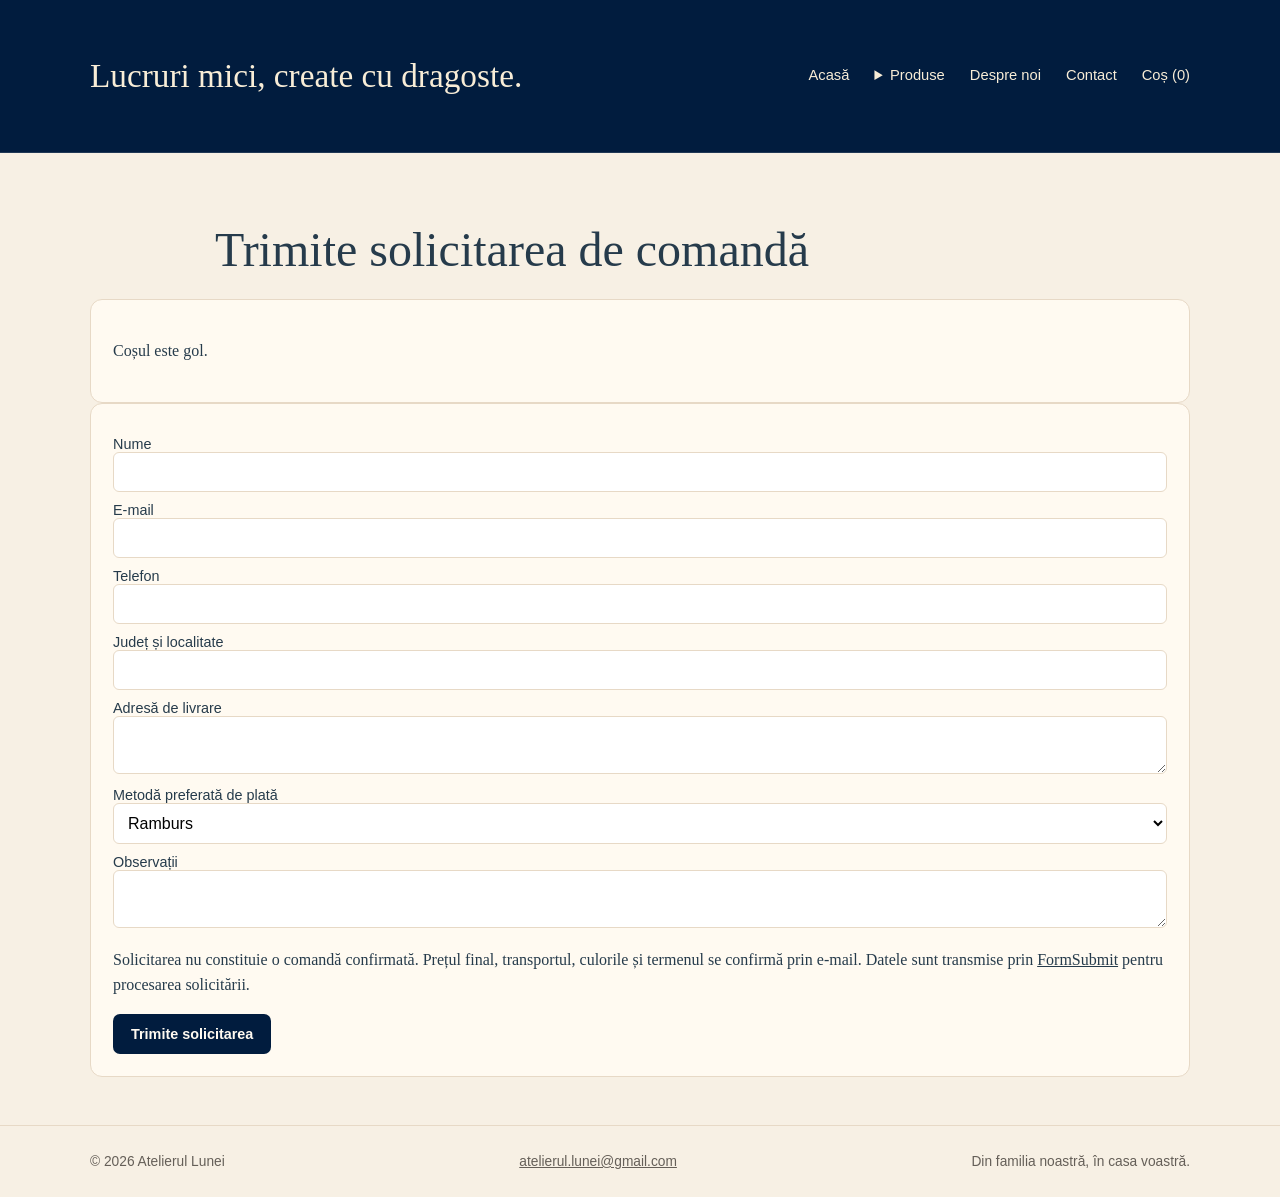
==== comanda.html @ a3f54db3 "Add files via upload" ====
<!doctype html>
<html lang="ro">
<head>
  <meta charset="UTF-8" />
  <meta name="viewport" content="width=device-width, initial-scale=1" />
  <meta name="theme-color" content="#011c3e" />
  <meta name="description" content="Atelierul Lunei – decorațiuni și cadouri create cu dragoste. Din familia noastră, în casa voastră." />
  <title>Comandă | Atelierul Lunei</title>
  <style>
    :root { --bg:#f7f0e4; --paper:#fffaf1; --ink:#263b4b; --muted:#655f58; --accent:#a67a3b; --line:#e7d9c6; }
    * { box-sizing:border-box; }
    html { scroll-behavior:smooth; }
    body { margin:0; font-family:Georgia,'Times New Roman',serif; color:var(--ink); background:var(--bg); line-height:1.6; }
    a { color:inherit; }
    .container { width:min(1100px,calc(100% - 40px)); margin-inline:auto; }
    header { background:#011c3e; color:#f8edd7; border-bottom:1px solid rgba(255,255,255,.12); }
    .nav { min-height:152px; display:flex; align-items:center; justify-content:space-between; gap:28px; }
    .header-title { font-size:clamp(1.35rem,2.6vw,2.25rem); line-height:1.2; font-weight:normal; max-width:580px; margin:0; color:#f8edd7; }
    
    nav { display:flex; gap:25px; flex-wrap:wrap; font-family:Arial,sans-serif; font-size:.92rem; }
    nav a { text-decoration:none; }
    nav a:hover, nav a:focus-visible { color:#e9c48a; text-decoration:underline; }
    .hero { padding:34px 0 84px; text-align:center; background:#011c3e; color:#f8edd7; }
    .hero-inner { width:min(1100px,calc(100% - 40px)); margin-inline:auto; }
    .hero-logo { display:block; width:clamp(250px,33vw,430px); max-width:90%; height:auto; margin:0 auto 12px; }
    .hero .eyebrow { color:#d7b883; }
    .hero p { color:#e1d6c5; }
    .hero .slogan { color:#d7b883; }
    .eyebrow { font-family:Arial,sans-serif; text-transform:uppercase; letter-spacing:.22em; color:var(--accent); font-size:.76rem; font-weight:bold; }
    h1 { font-size:clamp(2.4rem,6vw,4.6rem); line-height:1.13; margin:22px auto; max-width:850px; font-weight:normal; }
    .hero p { max-width:650px; margin:0 auto 26px; font-size:1.16rem; color:#e1d6c5; }
    .slogan { font-style:italic; color:var(--accent); font-size:1.24rem; }
    .coming { display:inline-block; margin-top:32px; padding:10px 22px; border:1px solid var(--accent); background:transparent; color:#f8edd7; border-radius:100px; font:600 .8rem Arial,sans-serif; letter-spacing:.12em; text-transform:uppercase; }
    section.info { background:var(--paper); border-top:1px solid var(--line); padding:68px 0; }
    .info-grid { display:grid; grid-template-columns:1fr 1fr; gap:70px; align-items:start; }
    h2 { font-weight:normal; font-size:2rem; margin:0 0 18px; }
    .info p { margin:0; color:var(--muted); }
    .products-placeholder { padding:64px 0; text-align:center; }
    .products-placeholder p { max-width:600px; margin:0 auto; color:var(--muted); }
    .divider { width:68px; height:1px; background:var(--accent); margin:0 auto 24px; }
    footer { border-top:1px solid var(--line); padding:28px 0; color:var(--muted); font: .86rem Arial,sans-serif; }
    .footer-inner { display:flex; justify-content:space-between; gap:15px; flex-wrap:wrap; }
    @media(max-width:700px) { .nav { flex-direction:column; padding:16px 0 20px; gap:14px; } .header-title { text-align:center; } nav { justify-content:center; gap:18px; } .hero { padding:28px 0 68px; } .hero-logo { width:min(330px,85vw); } .info-grid { grid-template-columns:1fr; gap:38px; } section.info { padding:48px 0; } }
  
    .product-card { display:grid; grid-template-columns:1fr 1fr; gap:32px; text-align:left; background:var(--paper); border:1px solid var(--line); border-radius:16px; padding:24px; max-width:900px; margin:30px auto 0; }
    .product-photo { width:100%; display:block; border-radius:10px; }
    .real-photo { width:120px; max-width:100%; border-radius:8px; margin-top:12px; }
    .product-card p { margin:12px 0; } .price { font-size:2rem; color:var(--accent); }
    .order { display:inline-block; background:#011c3e; color:#fffaf1; padding:12px 24px; border-radius:8px; text-decoration:none; font-family:Arial,sans-serif; }
    .photo-note { font: .78rem Arial,sans-serif; color:var(--muted); display:block; margin-top:6px; }
    @media(max-width:700px) { .product-card { grid-template-columns:1fr; padding:16px; gap:18px; } }
  
    .photo-trigger { display:block; padding:0; border:0; background:none; cursor:zoom-in; margin:0 auto; max-width:100%; }
    .photo-dialog { border:0; padding:0; background:transparent; max-width:94vw; max-height:94dvh; overflow:visible; }
    .photo-dialog::backdrop { background:rgba(0,0,0,.85); }
    .photo-dialog img { display:block; max-width:90vw; max-height:85dvh; object-fit:contain; border-radius:8px; }
    .photo-close { position:absolute; top:8px; right:8px; border:0; border-radius:50%; width:42px; height:42px; background:#fff; color:#222; font:28px Arial,sans-serif; cursor:pointer; }
      .video-trigger { display:block; margin:16px auto 0; padding:10px 16px; border:1px solid var(--accent); border-radius:8px; background:var(--paper); color:var(--ink); font:600 .9rem Arial,sans-serif; cursor:pointer; }
    .video-dialog { border:0; border-radius:12px; padding:52px 12px 12px; background:#111; width:min(850px,94vw); max-height:94dvh; }
    .video-dialog::backdrop { background:rgba(0,0,0,.85); }
    .video-dialog video { display:block; width:100%; max-height:75dvh; }
  </style>
<link rel="stylesheet" href="shop.css"></head>
<body>
  <header>
    <div class="container nav">
      <p class="header-title">Lucruri mici, create cu dragoste.</p>
      <nav aria-label="Navigare principală"><a href="index.html#acasa">Acasă</a><details class="menu"><summary>Produse</summary><div><a href="ornamente-craciun.html">Ornamente de Crăciun</a><a href="personalizari.html">Personalizări</a><a href="corporate.html">Corporate</a></div></details><a href="despre-noi.html">Despre noi</a><a href="contact.html">Contact</a><a href="cos.html">Coș (<span data-count>0</span>)</a></nav>
    </div>
  </header>

<main class="container shop"><h1>Trimite solicitarea de comandă</h1><div class="panel" id="summary"></div><form class="panel" id="checkout" action="https://formsubmit.co/atelierul.lunei@gmail.com" method="POST"><input type="hidden" name="_subject" value="Solicitare comandă – Atelierul Lunei"><input type="hidden" name="_template" value="table"><input type="hidden" name="produse"><div hidden><input name="_honey" tabindex="-1"></div><label>Nume<input name="name" required autocomplete="name"></label><label>E-mail<input type="email" name="email" required autocomplete="email"></label><label>Telefon<input type="tel" name="telefon" required autocomplete="tel"></label><label>Județ și localitate<input name="localitate" required></label><label>Adresă de livrare<textarea name="adresa" required></textarea></label><label>Metodă preferată de plată<select name="plata"><option>Ramburs</option><option>Transfer bancar</option></select></label><label>Observații<textarea name="observatii"></textarea></label><p>Solicitarea nu constituie o comandă confirmată. Prețul final, transportul, culorile și termenul se confirmă prin e-mail. Datele sunt transmise prin <a href="https://formsubmit.co/">FormSubmit</a> pentru procesarea solicitării.</p><button class="btn">Trimite solicitarea</button></form></main>  <footer>
    <div class="container footer-inner">
      <span>© <span id="year">2026</span> Atelierul Lunei</span>
      <a href="mailto:atelierul.lunei@gmail.com">atelierul.lunei@gmail.com</a><span>Din familia noastră, în casa voastră.</span>
    </div>
  </footer>
  <script>document.getElementById('year').textContent = new Date().getFullYear();</script>
<script src="cart.js" defer></script></body></html>
---- shop.css ----
.menu{position:relative}.menu summary{cursor:pointer}.menu div{position:absolute;z-index:10;background:#011c3e;padding:16px;min-width:220px;border:1px solid #a67a3b;border-radius:8px}.menu a{display:block;padding:7px}.shop{padding:48px 0}.tiles{display:grid;grid-template-columns:repeat(3,minmax(0,1fr));gap:22px}.tile,.panel{background:var(--paper);border:1px solid var(--line);border-radius:12px;padding:22px}.tile img{width:100%;aspect-ratio:3/2;object-fit:cover;border-radius:8px}.tile h2{font-size:1.5rem}.btn,button.btn{display:inline-block;background:#011c3e;color:#fffaf1;padding:12px 18px;border:0;border-radius:7px;text-decoration:none;font:600 .9rem Arial;cursor:pointer}.shop label{display:block;margin-top:10px;font: .9rem Arial}.shop input,.shop select,.shop textarea{width:100%;padding:10px;border:1px solid var(--line);border-radius:6px;font:1rem Arial;background:white}.qty{display:flex;align-items:center;gap:8px;margin:10px 0}.qty input{width:80px;text-align:center}.note{font-size:.85rem;color:var(--muted)}.price{font-size:1.7rem;color:#87632e}.tile form{margin-top:12px}.tile .btn{margin-top:12px}.cartline{border-bottom:1px solid var(--line);padding:16px 0}.cartline button{margin:5px}.shop h1{font-size:clamp(2rem,5vw,3rem)}.photo-trigger{border:0;background:none;padding:0;cursor:zoom-in;width:100%}dialog{border:0;border-radius:10px;max-width:94vw;background:#fffaf1}dialog::backdrop{background:#000c}dialog img,dialog video{max-width:85vw;max-height:75vh;display:block}dialog button{float:right;margin-bottom:8px}@media(max-width:850px){.tiles{grid-template-columns:repeat(2,minmax(0,1fr))}}@media(max-width:550px){.tiles{grid-template-columns:1fr}.menu div{left:-50px}}
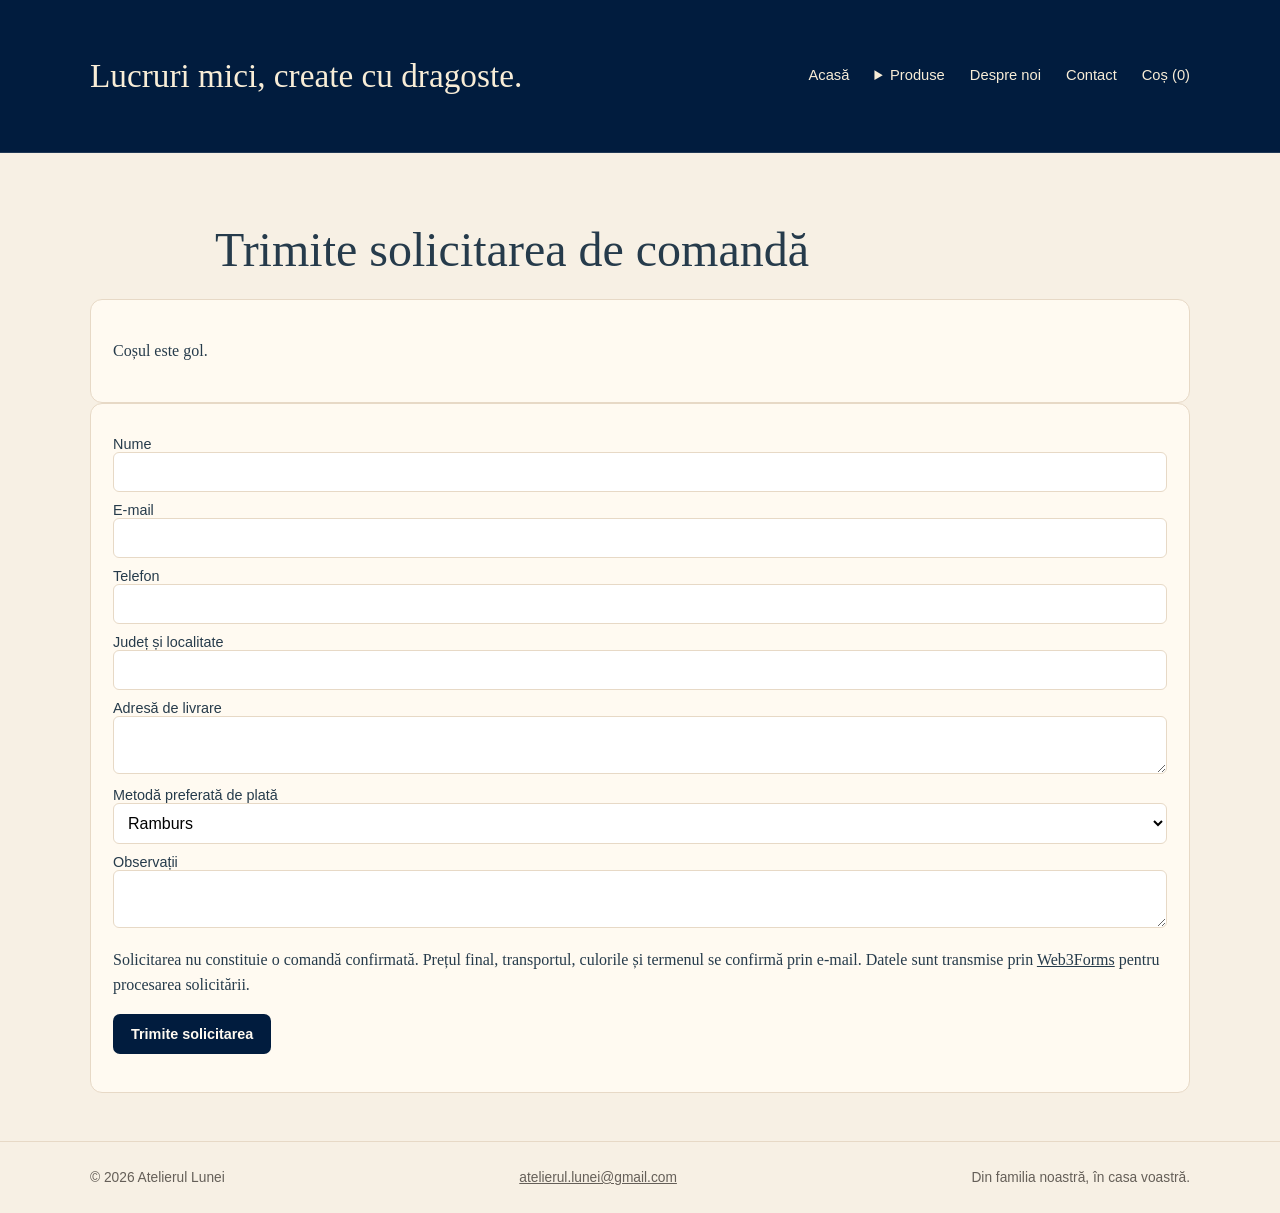
==== commit 368a7597: "Add files via upload" ====
--- a/comanda.html
+++ b/comanda.html
@@ -69,11 +69,11 @@
     </div>
   </header>
 
-<main class="container shop"><h1>Trimite solicitarea de comandă</h1><div class="panel" id="summary"></div><form class="panel" id="checkout" action="https://formsubmit.co/atelierul.lunei@gmail.com" method="POST"><input type="hidden" name="_subject" value="Solicitare comandă – Atelierul Lunei"><input type="hidden" name="_template" value="table"><input type="hidden" name="produse"><div hidden><input name="_honey" tabindex="-1"></div><label>Nume<input name="name" required autocomplete="name"></label><label>E-mail<input type="email" name="email" required autocomplete="email"></label><label>Telefon<input type="tel" name="telefon" required autocomplete="tel"></label><label>Județ și localitate<input name="localitate" required></label><label>Adresă de livrare<textarea name="adresa" required></textarea></label><label>Metodă preferată de plată<select name="plata"><option>Ramburs</option><option>Transfer bancar</option></select></label><label>Observații<textarea name="observatii"></textarea></label><p>Solicitarea nu constituie o comandă confirmată. Prețul final, transportul, culorile și termenul se confirmă prin e-mail. Datele sunt transmise prin <a href="https://formsubmit.co/">FormSubmit</a> pentru procesarea solicitării.</p><button class="btn">Trimite solicitarea</button></form></main>  <footer>
+<main class="container shop"><h1>Trimite solicitarea de comandă</h1><div class="panel" id="summary"></div><form class="panel" id="checkout" action="https://api.web3forms.com/submit" method="POST"><input type="hidden" name="subject" value="Solicitare comandă – Atelierul Lunei"><input type="hidden" name="access_key" value="41b982d4-6be7-4e26-a9de-3ab6741fc878"><input type="hidden" name="produse"><div hidden><input name="botcheck" tabindex="-1"></div><label>Nume<input name="name" required autocomplete="name"></label><label>E-mail<input type="email" name="email" required autocomplete="email"></label><label>Telefon<input type="tel" name="telefon" required autocomplete="tel"></label><label>Județ și localitate<input name="localitate" required></label><label>Adresă de livrare<textarea name="adresa" required></textarea></label><label>Metodă preferată de plată<select name="plata"><option>Ramburs</option><option>Transfer bancar</option></select></label><label>Observații<textarea name="observatii"></textarea></label><p>Solicitarea nu constituie o comandă confirmată. Prețul final, transportul, culorile și termenul se confirmă prin e-mail. Datele sunt transmise prin <a href="https://web3forms.com/">Web3Forms</a> pentru procesarea solicitării.</p><button class="btn">Trimite solicitarea</button><p id="form-status" role="status" aria-live="polite"></p></form></main>  <footer>
     <div class="container footer-inner">
       <span>© <span id="year">2026</span> Atelierul Lunei</span>
       <a href="mailto:atelierul.lunei@gmail.com">atelierul.lunei@gmail.com</a><span>Din familia noastră, în casa voastră.</span>
     </div>
   </footer>
   <script>document.getElementById('year').textContent = new Date().getFullYear();</script>
-<script src="cart.js" defer></script></body></html>+<script src="cart.js" defer></script><script>document.addEventListener('DOMContentLoaded',()=>{const f=document.querySelector('form[action="https://api.web3forms.com/submit"]');const status=document.getElementById('form-status');let busy=false;f.addEventListener('submit',async e=>{e.preventDefault();if(busy)return;const b=f.querySelector('button');if(b.disabled)return;busy=true;b.disabled=true;status.textContent='Se trimite…';try{const data=Object.fromEntries(new FormData(f));if(!data.botcheck)delete data.botcheck;const r=await fetch(f.action,{method:'POST',headers:{'Content-Type':'application/json','Accept':'application/json'},body:JSON.stringify(data)});const result=await r.json();if(!r.ok||result.success!==true)throw Error('send');status.textContent='Solicitarea a fost transmisă. Îți vom confirma comanda prin e-mail.';cart=[];save();f.reset();render();}catch(err){status.textContent='Trimiterea nu a putut fi confirmată. Datele au fost păstrate. Înainte de a reîncerca, ne poți contacta la 0766.894.814.';}finally{busy=false;b.disabled=!cart.length;}});});</script></body></html>
